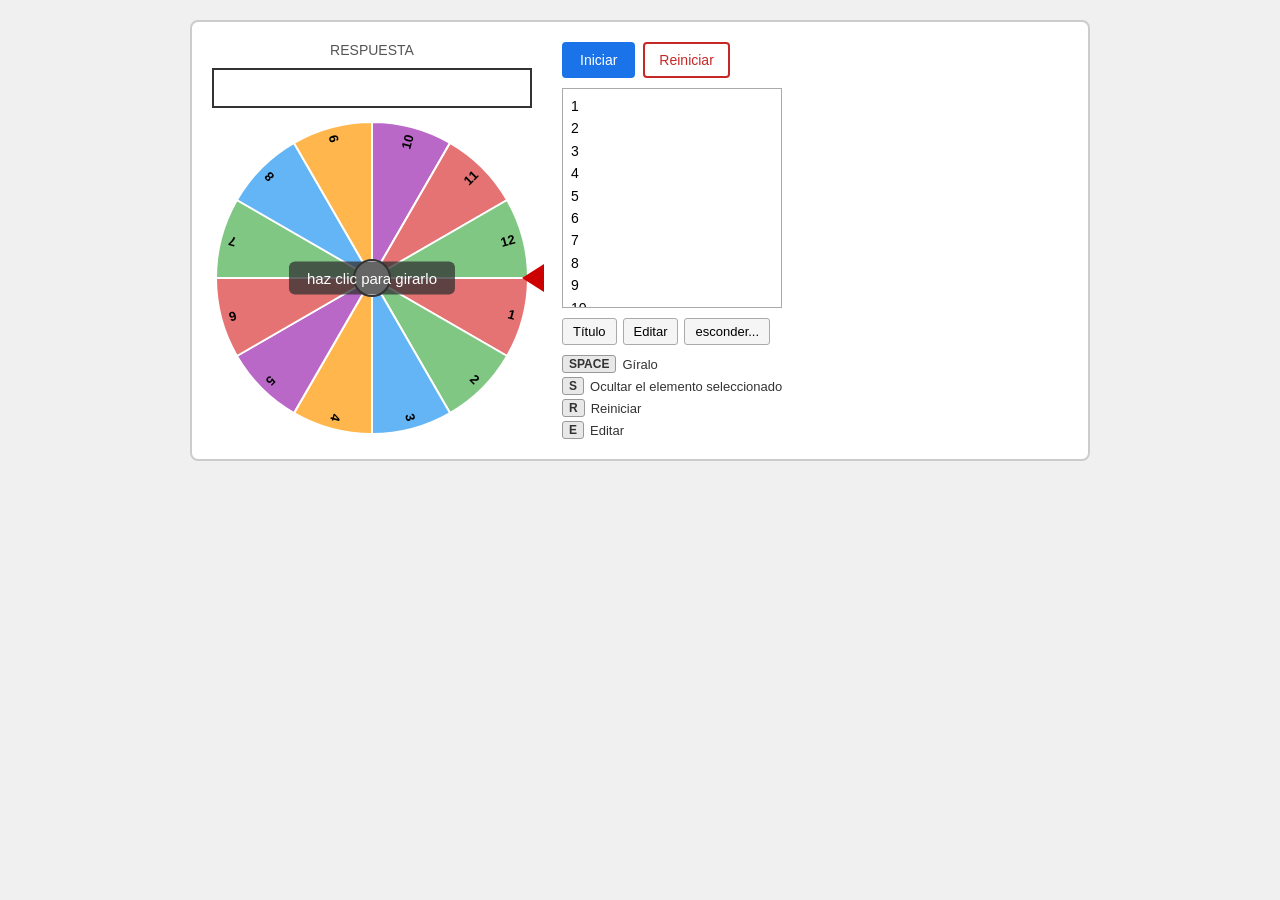
==== ejercicio01/index.html @ 846f75c8 "feat: ruleta dinámica con sorteo y edición de elementos" ====
<!DOCTYPE html>
<html lang="es">
<head>
  <meta charset="UTF-8" />
  <meta name="viewport" content="width=device-width, initial-scale=1.0"/>
  <title>Aula Virtual - Ruleta</title>
  <style>
    * { box-sizing: border-box; margin: 0; padding: 0; }

    body {
      font-family: Arial, sans-serif;
      background: #f0f0f0;
      display: flex;
      flex-direction: column;
      align-items: center;
      min-height: 100vh;
      padding: 20px;
    }

    #contenedor-principal {
      background: #fff;
      border: 2px solid #ccc;
      border-radius: 8px;
      padding: 20px;
      display: flex;
      gap: 30px;
      align-items: flex-start;
      max-width: 900px;
      width: 100%;
    }

    /* ── Sección izquierda: ruleta ── */
    #seccion-ruleta {
      display: flex;
      flex-direction: column;
      align-items: center;
      gap: 10px;
    }

    #caja-respuesta {
      width: 320px;
      min-height: 40px;
      border: 2px solid #333;
      display: flex;
      align-items: center;
      justify-content: center;
      font-size: 18px;
      font-weight: bold;
      background: #fff;
      padding: 6px 10px;
      text-align: center;
      word-break: break-word;
    }

    #etiqueta-respuesta {
      font-size: 14px;
      color: #555;
      text-align: center;
    }

    #contenedor-ruleta {
      position: relative;
      width: 320px;
      height: 320px;
      cursor: pointer;
    }

    #canvas-ruleta { display: block; }

    /* triángulo indicador */
    #indicador {
      position: absolute;
      right: -12px;
      top: 50%;
      transform: translateY(-50%);
      width: 0;
      height: 0;
      border-top: 14px solid transparent;
      border-bottom: 14px solid transparent;
      border-right: 22px solid #cc0000;
      pointer-events: none;
    }

    #texto-girar {
      position: absolute;
      top: 50%;
      left: 50%;
      transform: translate(-50%, -50%);
      background: rgba(50, 50, 50, 0.75);
      color: #fff;
      padding: 8px 18px;
      border-radius: 6px;
      font-size: 15px;
      pointer-events: none;
      white-space: nowrap;
    }

    /* ── Sección derecha: controles ── */
    #seccion-controles {
      display: flex;
      flex-direction: column;
      gap: 10px;
      min-width: 220px;
    }

    #fila-botones { display: flex; gap: 8px; }

    #btn-iniciar {
      background: #1a73e8;
      color: #fff;
      border: none;
      padding: 8px 18px;
      border-radius: 4px;
      cursor: pointer;
      font-size: 14px;
    }
    #btn-iniciar:hover { background: #1558b0; }

    #btn-reiniciar {
      background: #fff;
      color: #c62828;
      border: 2px solid #c62828;
      padding: 8px 14px;
      border-radius: 4px;
      cursor: pointer;
      font-size: 14px;
    }
    #btn-reiniciar:hover { background: #fce4e4; }

    /* Editor de elementos (reemplaza al textarea) */
    #editor-elementos {
      width: 220px;
      height: 220px;
      border: 1px solid #aaa;
      padding: 6px;
      font-size: 14px;
      overflow-y: auto;
      background: #fff;
      outline: none;
      cursor: default;
      user-select: none;
      line-height: 1.6;
      white-space: pre-wrap;
      word-break: break-word;
    }
    #editor-elementos.modo-edicion {
      cursor: text;
      user-select: text;
      border-color: #1a73e8;
    }

    /* Línea individual dentro del editor */
    .linea-elemento {
      min-height: 1.4em;
      padding: 0 2px;
    }
    /* Resaltado gris para elementos ocultos (F6) */
    .linea-elemento.oculto {
      background-color: #b0b0b0;
      color: #555;
    }

    #fila-acciones { display: flex; gap: 6px; }
    #fila-acciones button {
      border: 1px solid #aaa;
      background: #f5f5f5;
      padding: 5px 10px;
      cursor: pointer;
      font-size: 13px;
      border-radius: 3px;
    }
    #fila-acciones button:hover { background: #e0e0e0; }

    #leyenda-teclas {
      font-size: 13px;
      color: #333;
      display: flex;
      flex-direction: column;
      gap: 4px;
    }
    #leyenda-teclas span {
      display: flex;
      align-items: center;
      gap: 6px;
    }
    .tecla {
      display: inline-block;
      background: #e8e8e8;
      border: 1px solid #999;
      border-radius: 3px;
      padding: 1px 6px;
      font-size: 12px;
      font-weight: bold;
    }
  </style>
</head>
<body>

<div id="contenedor-principal">

  <!-- Izquierda: ruleta -->
  <div id="seccion-ruleta">
    <div id="etiqueta-respuesta">RESPUESTA</div>
    <div id="caja-respuesta">&nbsp;</div>

    <div id="contenedor-ruleta">
      <canvas id="canvas-ruleta" width="320" height="320"></canvas>
      <div id="indicador"></div>
      <div id="texto-girar">haz clic para girarlo</div>
    </div>
  </div>

  <!-- Derecha: controles -->
  <div id="seccion-controles">
    <div id="fila-botones">
      <button id="btn-iniciar">Iniciar</button>
      <button id="btn-reiniciar">Reiniciar</button>
    </div>

    <!-- div contenteditable reemplaza al textarea para soportar colores por línea -->
    <div id="editor-elementos" contenteditable="false" spellcheck="false"></div>

    <div id="fila-acciones">
      <button id="btn-titulo">Título</button>
      <button id="btn-editar">Editar</button>
      <button id="btn-esconder">esconder...</button>
    </div>

    <div id="leyenda-teclas">
      <span><span class="tecla">SPACE</span> Gíralo</span>
      <span><span class="tecla">S</span> Ocultar el elemento seleccionado</span>
      <span><span class="tecla">R</span> Reiniciar</span>
      <span><span class="tecla">E</span> Editar</span>
    </div>
  </div>

</div>

<script>
  // ─── Constantes ───────────────────────────────────────────────
  const COLORES_BASE     = ['#e57373', '#81c784', '#64b5f6', '#ffb74d', '#ba68c8'];
  const CLAVE_STORAGE    = 'ruleta_elementos';
  const DURACION_GIRO_MS = 3000;

  // ─── Referencias al DOM ───────────────────────────────────────
  const canvas           = document.getElementById('canvas-ruleta');
  const ctx              = canvas.getContext('2d');
  const editorElem       = document.getElementById('editor-elementos');
  const cajaRespuesta    = document.getElementById('caja-respuesta');
  const btnIniciar       = document.getElementById('btn-iniciar');
  const btnReiniciar     = document.getElementById('btn-reiniciar');
  const btnEditar        = document.getElementById('btn-editar');
  const btnEsconder      = document.getElementById('btn-esconder');
  const textoGirar       = document.getElementById('texto-girar');
  const contenedorRuleta = document.getElementById('contenedor-ruleta');

  // ─── Estado ───────────────────────────────────────────────────
  let elementosOcultos = new Set();
  let estaGirando      = false;
  let anguloActual     = 0;
  let ultimoSorteado   = -1;
  let modoEdicion      = false;

  // ─── Leer líneas actuales del editor ─────────────────────────
  function obtenerLineasTexto() {
    // Leer desde los divs hijos para máxima consistencia
    const divs = editorElem.querySelectorAll('.linea-elemento');
    if (divs.length > 0) {
      return Array.from(divs)
        .map(d => d.textContent.trim())
        .filter(t => t.length > 0);
    }
    // Durante edición activa el navegador puede no tener .linea-elemento
    return editorElem.innerText
      .split('\n')
      .map(l => l.trim())
      .filter(l => l.length > 0);
  }

  function obtenerElementosVisibles() {
    return obtenerLineasTexto()
      .map((texto, idx) => ({ texto, idx }))
      .filter(e => !elementosOcultos.has(e.idx));
  }

  // ─── Renderizar el editor con divs por línea ──────────────────
  function renderizarEditor(lineas) {
    const scrollAnterior = editorElem.scrollTop;
    editorElem.innerHTML = '';
    lineas.forEach((linea, idx) => {
      const div = document.createElement('div');
      div.className = 'linea-elemento';
      if (elementosOcultos.has(idx)) div.classList.add('oculto');
      div.textContent = linea;
      editorElem.appendChild(div);
    });
    editorElem.scrollTop = scrollAnterior;
  }

  // ─── Guardar / cargar desde localStorage (F4) ────────────────
  function guardarEnStorage() {
    const lineas = obtenerLineasTexto();
    localStorage.setItem(CLAVE_STORAGE, lineas.join('\n'));
  }

  function cargarDesdeStorage() {
    const guardado = localStorage.getItem(CLAVE_STORAGE);
    const texto = guardado !== null
      ? guardado
      : Array.from({ length: 12 }, (_, i) => i + 1).join('\n');
    const lineas = texto.split('\n').map(l => l.trim()).filter(l => l.length > 0);
    renderizarEditor(lineas);
    if (guardado === null) guardarEnStorage();
  }

  // ─── Normalizar editor tras edición libre ────────────────────
  function normalizarEditor() {
    // Reconstruye divs limpios leyendo el texto actual
    const texto = editorElem.innerText || '';
    const lineas = texto.split('\n').map(l => l.trim()).filter(l => l.length > 0);
    // Resetear ocultos para no aplicar índices obsoletos
    elementosOcultos.clear();
    ultimoSorteado = -1;
    renderizarEditor(lineas);
    guardarEnStorage();
    dibujarRuleta(anguloActual);
  }

  // ─── Habilitar / deshabilitar edición (F7) ───────────────────
  function habilitarEdicion() {
    modoEdicion = true;
    editorElem.contentEditable = 'true';
    editorElem.classList.add('modo-edicion');
    editorElem.focus();
    // Asegurar que Enter cree divs, no brs
    document.execCommand('defaultParagraphSeparator', false, 'div');
  }

  function deshabilitarEdicion() {
    modoEdicion = false;
    editorElem.contentEditable = 'false';
    editorElem.classList.remove('modo-edicion');
    normalizarEditor();
  }

  // Actualización automática de ruleta mientras se escribe (F5)
  editorElem.addEventListener('input', () => {
    if (!modoEdicion) return;
    // Guardar sin re-renderizar (evita perder el cursor)
    const texto = editorElem.innerText || '';
    localStorage.setItem(CLAVE_STORAGE, texto);
    // Redibujar ruleta con el texto actual (sin re-renderizar el editor)
    const lineasTemp = texto.split('\n').map(l => l.trim()).filter(l => l.length > 0);
    dibujarRuletaTemporal(lineasTemp);
  });

  // Click en editor habilita edición (F7)
  editorElem.addEventListener('click', () => {
    if (!modoEdicion) habilitarEdicion();
  });

  // Salir de edición al perder foco
  editorElem.addEventListener('blur', () => {
    if (modoEdicion) deshabilitarEdicion();
  });

  // ─── Helpers para colores ─────────────────────────────────────
  function colorParaIndice(i) {
    return COLORES_BASE[i % COLORES_BASE.length];
  }

  function calcularTamanoFuente(cantidad) {
    if (cantidad <= 6)  return 16;
    if (cantidad <= 12) return 13;
    return 10;
  }

  // ─── Dibujar ruleta ───────────────────────────────────────────
  function dibujarRuleta(anguloBase) {
    dibujarRuletaConElementos(obtenerElementosVisibles(), anguloBase);
  }

  function dibujarRuletaTemporal(lineas) {
    const visibles = lineas.map((texto, idx) => ({ texto, idx }))
      .filter(e => !elementosOcultos.has(e.idx));
    dibujarRuletaConElementos(visibles, anguloActual);
  }

  function dibujarRuletaConElementos(visibles, anguloBase) {
    const total = visibles.length;
    const cx    = canvas.width  / 2;
    const cy    = canvas.height / 2;
    const radio = cx - 4;

    ctx.clearRect(0, 0, canvas.width, canvas.height);

    if (total === 0) {
      ctx.fillStyle = '#ccc';
      ctx.beginPath();
      ctx.arc(cx, cy, radio, 0, 2 * Math.PI);
      ctx.fill();
      return;
    }

    const anguloSector = (2 * Math.PI) / total;

    visibles.forEach((elem, i) => {
      const inicio = anguloBase + i * anguloSector;
      const fin    = inicio + anguloSector;

      ctx.beginPath();
      ctx.moveTo(cx, cy);
      ctx.arc(cx, cy, radio, inicio, fin);
      ctx.closePath();
      ctx.fillStyle = colorParaIndice(i);
      ctx.fill();
      ctx.strokeStyle = '#fff';
      ctx.lineWidth = 2;
      ctx.stroke();

      ctx.save();
      ctx.translate(cx, cy);
      ctx.rotate(inicio + anguloSector / 2);
      ctx.textAlign    = 'right';
      ctx.textBaseline = 'middle';
      ctx.fillStyle    = '#000';
      ctx.font         = `bold ${calcularTamanoFuente(total)}px Arial`;
      ctx.fillText(elem.texto, radio - 8, 0);
      ctx.restore();
    });

    // Círculo central
    ctx.beginPath();
    ctx.arc(cx, cy, 18, 0, 2 * Math.PI);
    ctx.fillStyle = '#fff';
    ctx.fill();
    ctx.strokeStyle = '#333';
    ctx.lineWidth = 2;
    ctx.stroke();
  }

  // ─── Animación de giro ────────────────────────────────────────
  function girarRuleta() {
    if (estaGirando) return;
    const visibles = obtenerElementosVisibles();
    if (visibles.length === 0) return;

    estaGirando = true;
    textoGirar.style.display = 'none';

    const vueltasExtra  = 5 + Math.random() * 5;
    const anguloDestino = anguloActual + vueltasExtra * 2 * Math.PI;
    const inicio        = performance.now();

    function animar(ahora) {
      const progreso = Math.min((ahora - inicio) / DURACION_GIRO_MS, 1);
      const ease     = 1 - Math.pow(1 - progreso, 3);
      const angulo   = anguloActual + (anguloDestino - anguloActual) * ease;

      dibujarRuleta(angulo);

      if (progreso < 1) {
        requestAnimationFrame(animar);
      } else {
        anguloActual = anguloDestino % (2 * Math.PI);
        estaGirando  = false;
        textoGirar.style.display = '';
        mostrarElementoSeleccionado();
      }
    }

    requestAnimationFrame(animar);
  }

  // ─── Determinar elemento ganador ─────────────────────────────
  function mostrarElementoSeleccionado() {
    const visibles = obtenerElementosVisibles();
    if (visibles.length === 0) return;

    const anguloSector   = (2 * Math.PI) / visibles.length;
    const angNormalizado = ((2 * Math.PI) - (anguloActual % (2 * Math.PI))) % (2 * Math.PI);
    const indiceVisible  = Math.floor(angNormalizado / anguloSector) % visibles.length;
    const seleccionado   = visibles[indiceVisible];

    ultimoSorteado = seleccionado.idx;
    cajaRespuesta.textContent = seleccionado.texto;
  }

  // ─── Ocultar último sorteado con tecla S (F6) ────────────────
  function ocultarUltimoSorteado() {
    if (ultimoSorteado === -1) return;
    elementosOcultos.add(ultimoSorteado);
    // Aplicar clase oculto en el div correspondiente (resaltado gris)
    const divs = editorElem.querySelectorAll('.linea-elemento');
    if (divs[ultimoSorteado]) divs[ultimoSorteado].classList.add('oculto');
    guardarEnStorage();
    dibujarRuleta(anguloActual);
  }

  // ─── Reiniciar ────────────────────────────────────────────────
  function reiniciarRuleta() {
    elementosOcultos.clear();
    ultimoSorteado = -1;
    cajaRespuesta.innerHTML = '&nbsp;';
    // Quitar clase oculto de todos los divs
    editorElem.querySelectorAll('.linea-elemento.oculto')
      .forEach(d => d.classList.remove('oculto'));
    guardarEnStorage();
    dibujarRuleta(anguloActual);
  }

  // ─── Eventos de teclado ───────────────────────────────────────
  document.addEventListener('keydown', (e) => {
    const tecla        = e.key.toUpperCase();
    const editorActivo = modoEdicion && document.activeElement === editorElem;

    if ((e.code === 'Space' || e.key === ' ') && !editorActivo) {
      e.preventDefault();
      girarRuleta();
      return;
    }
    if (tecla === 'S' && !editorActivo) {
      e.preventDefault();
      ocultarUltimoSorteado();
      return;
    }
    if (tecla === 'E' && !editorActivo) {
      e.preventDefault();
      habilitarEdicion();
      return;
    }
    if (e.key === 'Escape' && modoEdicion) {
      editorElem.blur(); // dispara blur → deshabilitarEdicion
      return;
    }
  });

  // ─── Botones ──────────────────────────────────────────────────
  btnIniciar.addEventListener('click',    () => { btnIniciar.blur(); girarRuleta(); });
  btnReiniciar.addEventListener('click',  () => { btnReiniciar.blur(); reiniciarRuleta(); });
  btnEditar.addEventListener('click',     () => {
    btnEditar.blur();
    if (!modoEdicion) habilitarEdicion(); else editorElem.blur();
  });
  btnEsconder.addEventListener('click',   () => { btnEsconder.blur(); ocultarUltimoSorteado(); });
  contenedorRuleta.addEventListener('click', girarRuleta);

  // ─── Inicialización ───────────────────────────────────────────
  cargarDesdeStorage();
  dibujarRuleta(anguloActual);
</script>
</body>
</html>
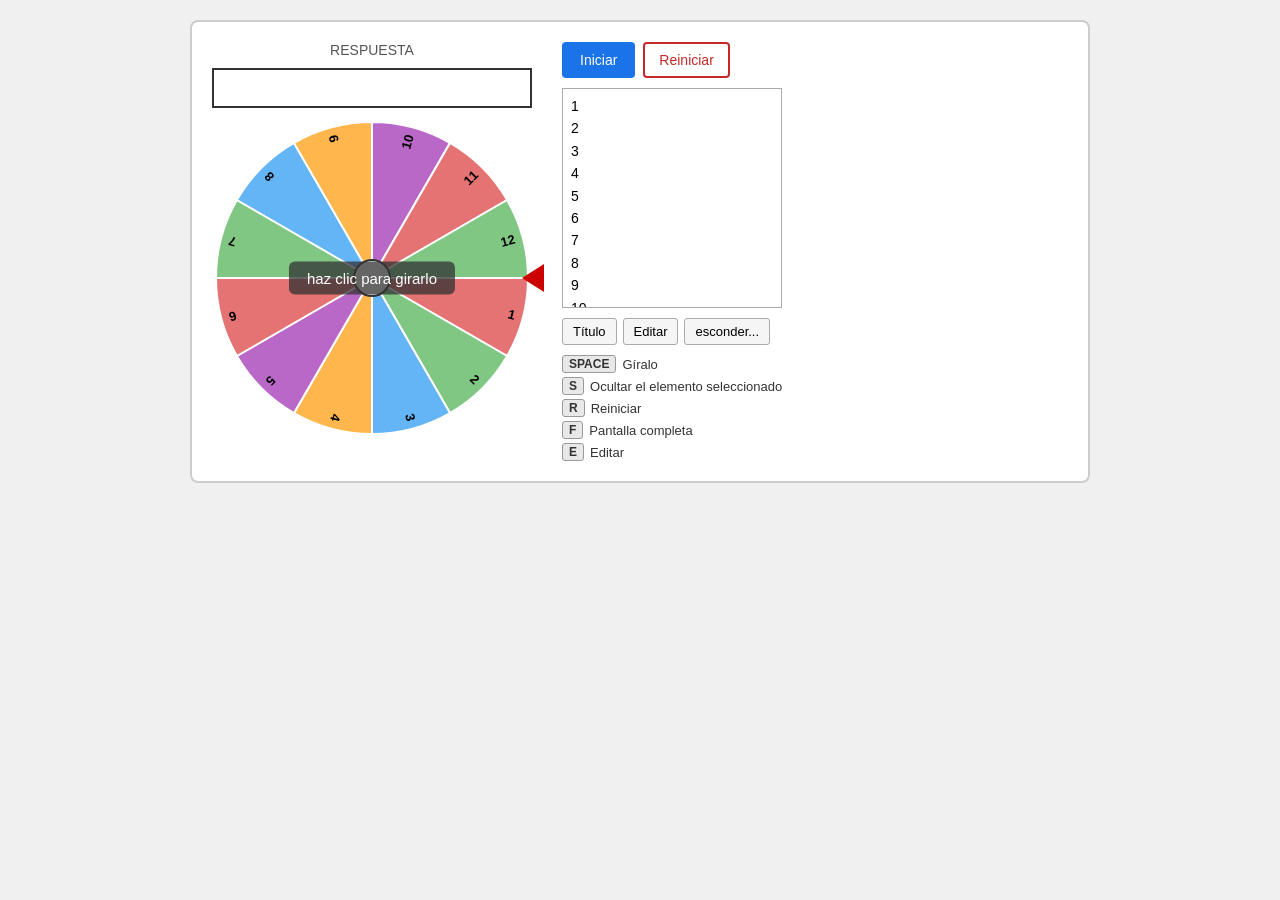
==== commit e990273d: "feat: agregar reinicio y pantalla completa en ruleta" ====
--- a/ejercicio01/index.html
+++ b/ejercicio01/index.html
@@ -230,6 +230,7 @@
       <span><span class="tecla">SPACE</span> Gíralo</span>
       <span><span class="tecla">S</span> Ocultar el elemento seleccionado</span>
       <span><span class="tecla">R</span> Reiniciar</span>
+      <span><span class="tecla">F</span> Pantalla completa</span>
       <span><span class="tecla">E</span> Editar</span>
     </div>
   </div>
@@ -510,6 +511,15 @@
   }
 
   // ─── Eventos de teclado ───────────────────────────────────────
+  function alternarPantallaCompleta() {
+    if (!document.fullscreenElement) {
+      document.documentElement.requestFullscreen().catch(() => {});
+      return;
+    }
+
+    document.exitFullscreen().catch(() => {});
+  }
+
   document.addEventListener('keydown', (e) => {
     const tecla        = e.key.toUpperCase();
     const editorActivo = modoEdicion && document.activeElement === editorElem;
@@ -522,6 +532,16 @@
     if (tecla === 'S' && !editorActivo) {
       e.preventDefault();
       ocultarUltimoSorteado();
+      return;
+    }
+    if (tecla === 'R' && !editorActivo) {
+      e.preventDefault();
+      reiniciarRuleta();
+      return;
+    }
+    if (tecla === 'F' && !editorActivo) {
+      e.preventDefault();
+      alternarPantallaCompleta();
       return;
     }
     if (tecla === 'E' && !editorActivo) {
